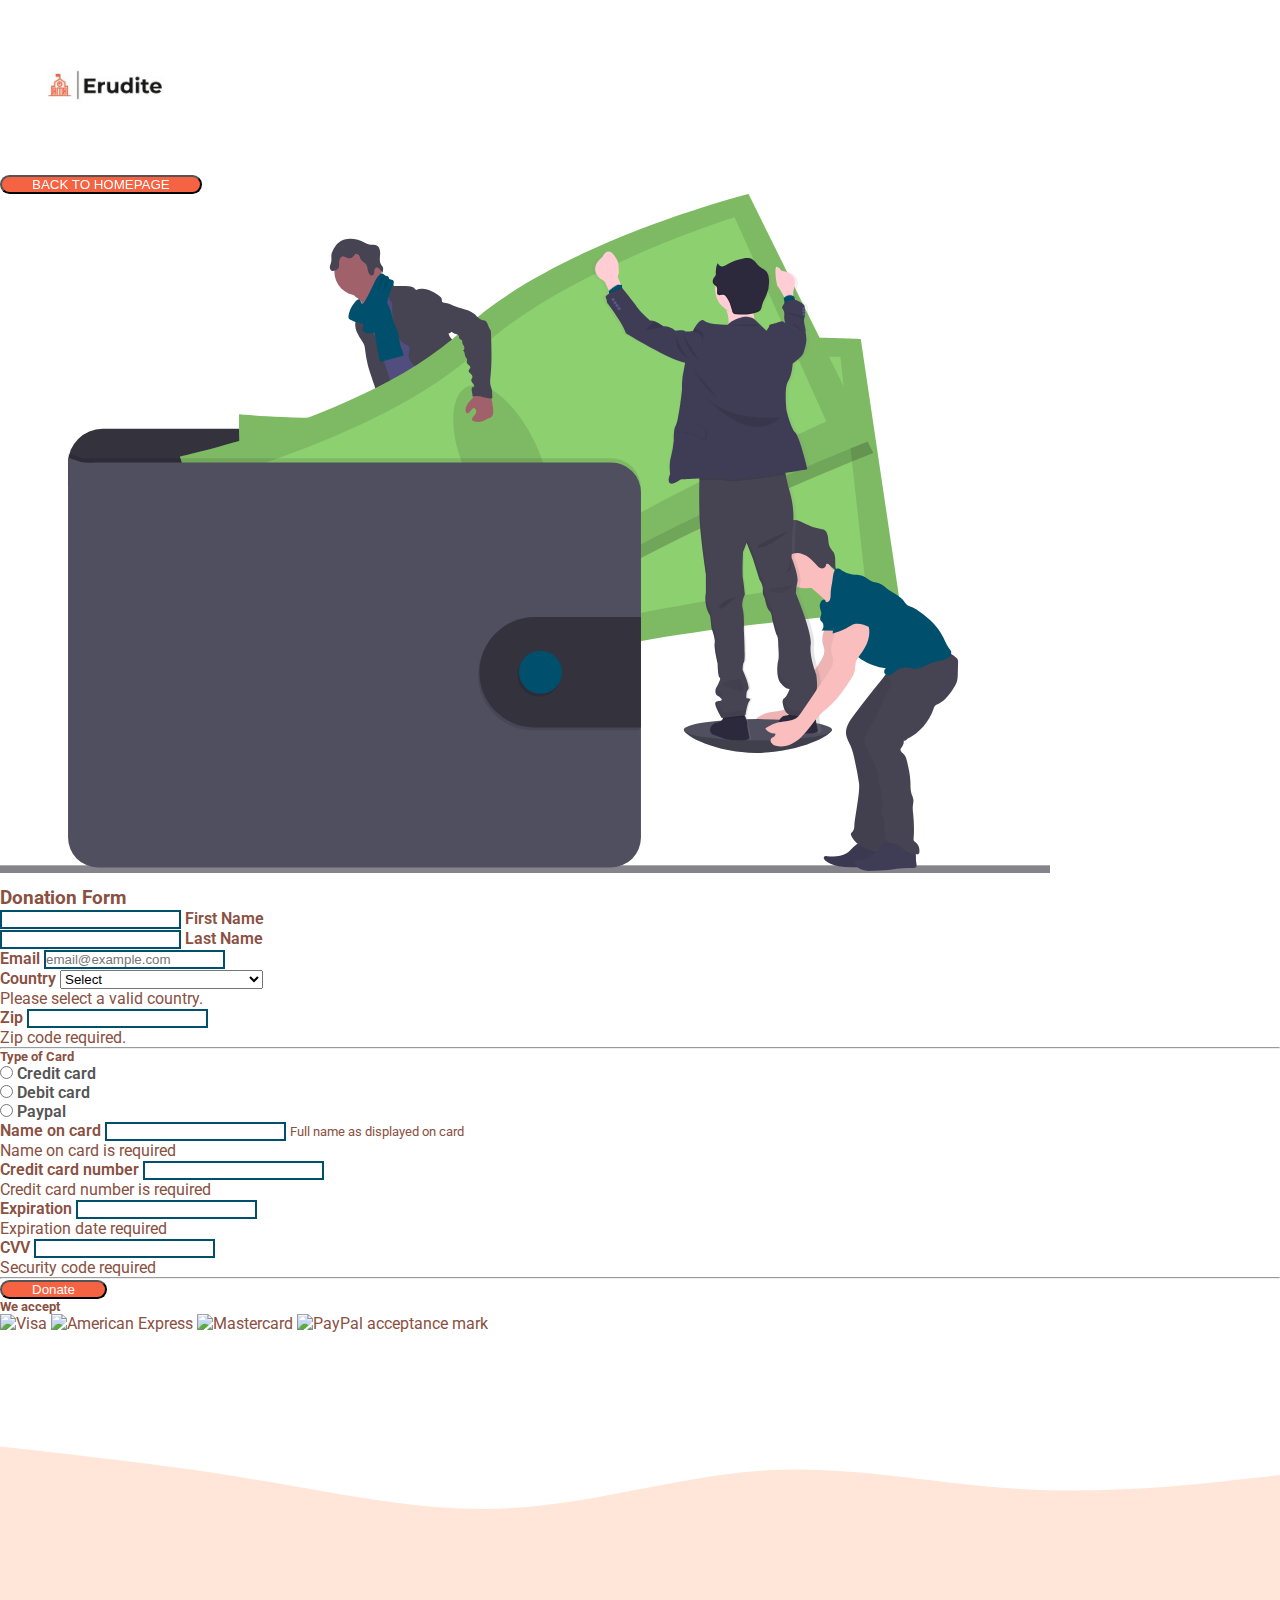
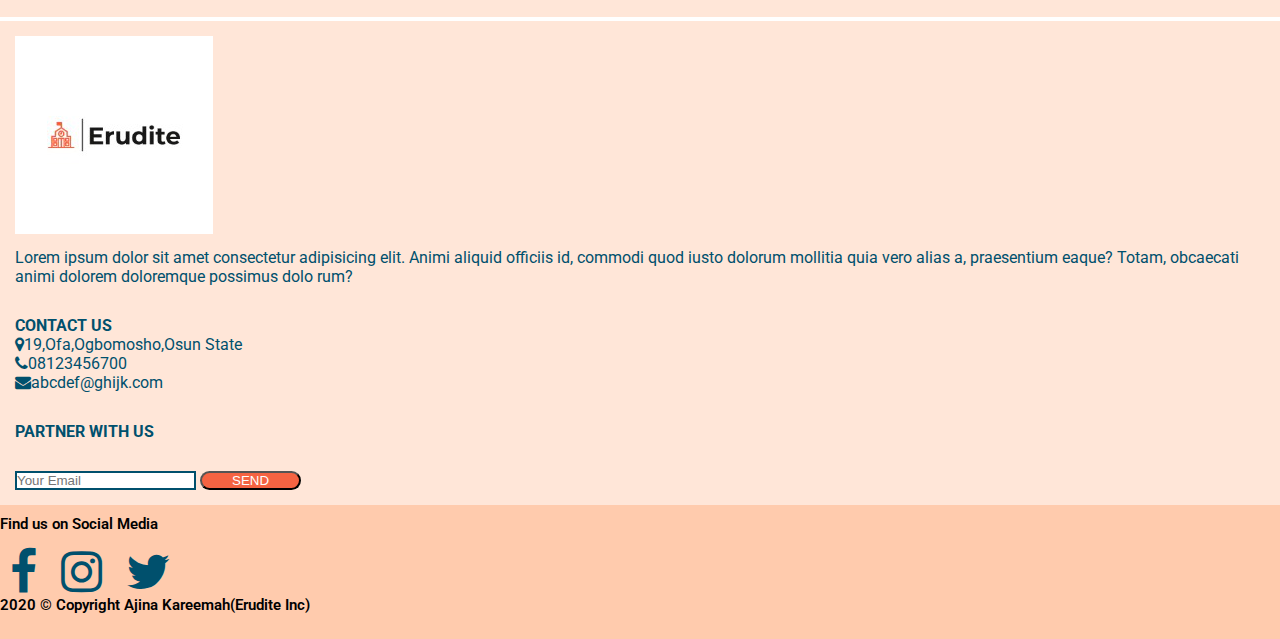
==== donate.html @ ae345a19 "Add files via upload" ====
<!DOCTYPE html>
<html lang="en">

<head>
    <meta charset="UTF-8">
    <meta name="viewport" content="width=device-width, initial-scale=1.0">
    <title>Erudite| Homepage</title>
    <link rel="stylesheet" href="style.css">
    <link rel="stylesheet" href="https://cdn.jsdelivr.net/npm/bootstrap@4.5.3/dist/css/bootstrap.min.css"
        integrity="sha384-TX8t27EcRE3e/ihU7zmQxVncDAy5uIKz4rEkgIXeMed4M0jlfIDPvg6uqKI2xXr2" crossorigin="anonymous">
    <link rel="stylesheet" href="https://stackpath.bootstrapcdn.com/font-awesome/4.7.0/css/font-awesome.min.css">
    <link href="https://fonts.googleapis.com/css2?family=Roboto:wght@300&display=swap" rel="stylesheet">
    <link rel="shortcut icon" type="image/ico" href="images/eruditelogo.ico"/>
</head>

<body >
    <header>
        <div id="nav-bar">


            <nav class="navbar navbar-expand-lg navbar-light">
                <a class="navbar-brand" href="#"><img src="images/eruditelogo.png" alt="erudite"></a>
                <button style="display: none;" class="navbar-toggler" type="button" data-toggle="collapse" data-target="#navbarNav"
                    aria-controls="navbarNav" aria-expanded="false" aria-label="Toggle navigation">
                    <i class="fa fa-bars"></i>
                </button>
                <div class="collapse navbar-collapse" id="navbarNav" >
                    
                    <ul class="navbar-nav ml-auto" style="display: none;">
                        <li class="nav-item ">
                            <a class="nav-link" href="#top">HOME </a>
                        </li>
                        <li class="nav-item">
                            <a class="nav-link" href="#services"> SERVICES</a>
                        </li>
                        <li class="nav-item">
                            <a class="nav-link" href="#donate">DONATE</a>
                        </li>
                        <li class="nav-item">
                            <a class="nav-link " href="#testimonilas">TESTIMONIALS</a>
                        </li>
                        <li class="nav-item">
                            <a class="nav-link " href="#footer">CONTACT US</a>
                        </li>
                    </ul>

                    
                </div>

                <div>
                    <a href="index.html">
                        <button type="button"  class="btn hero-btn"> BACK TO HOMEPAGE</button>
                    </a>
                </div>
            </nav>



        </div>

    </header>


                        <!--Content-->
<main style="color:  #8A5041;">
    <section class="donation-form">
        <div class="container">
            <div class="row">
                <div class="col-md-6">
                    <img src="images/donate_img.svg" class="img-fluid" alt="Donation">
                </div>
                <div class="col-md-6">

                    <section id="checkout">
                        <div class="container-fluid">        
                            <h3 class="text-center" style="padding-top: 10px;">Donation Form</h3>
                
                            
                            <div class="row justify-content-center">
                               
                                <div class="col-md-8 mb-1">
                                    
                                    <div class="card">
                                        
                                        <form class="card-body shadow">
                                            <!--Grid row-->
                                            <div class="row">
                                                <!--Grid column-->
                                                <div class="col-md-6 mb-1">
                                                    <!--firstName-->
                                                    <div class="md-form ">
                                                        <input type="text" id="firstName" class="form-control">
                                                        <label for="firstName" class="mylabel">First Name</label>
                                                    </div>
                                                </div>
                                                
                                                <div class="col-md-6 mb-1">
                                                    <!--lastName-->
                                                    <div class="md-form">
                                                        <input type="text" id="lastName" class="form-control">
                                                        <label for="lastName" class="mylabel">Last Name</label>
                                                    </div>
                                                </div>
                                            </div>
                                           
                                            <!--email-->
                                            <div class="md-form mb-1">
                                                <label for="email" class="mylabel">Email</label>
                                                <input type="text" id="email" class="form-control" placeholder="email@example.com">
                                               
                
                                            </div>
                                            
                                            <div class="row">
                                               
                                                <div class="col-lg-4 col-md-12 mb-1">
                                                    <label  class="mylabel" for="country">Country</label>
                                                    <select class="custom-select d-block w-100" id="country" required>
                                                        <option value="">Select</option>
                                                        <option value="Afganistan">Afghanistan</option>
                                                        <option value="Albania">Albania</option>
                                                        <option value="Algeria">Algeria</option>
                                                        <option value="American Samoa">American Samoa</option>
                                                        <option value="Andorra">Andorra</option>
                                                        <option value="Angola">Angola</option>
                                                        <option value="Anguilla">Anguilla</option>
                                                        <option value="Antigua & Barbuda">Antigua & Barbuda</option>
                                                        <option value="Argentina">Argentina</option>
                                                        <option value="Armenia">Armenia</option>
                                                        <option value="Aruba">Aruba</option>
                                                        <option value="Australia">Australia</option>
                                                        <option value="Austria">Austria</option>
                                                        <option value="Azerbaijan">Azerbaijan</option>
                                                        <option value="Bahamas">Bahamas</option>
                                                        <option value="Bahrain">Bahrain</option>
                                                        <option value="Bangladesh">Bangladesh</option>
                                                        <option value="Barbados">Barbados</option>
                                                        <option value="Belarus">Belarus</option>
                                                        <option value="Belgium">Belgium</option>
                                                        <option value="Belize">Belize</option>
                                                        <option value="Benin">Benin</option>
                                                        <option value="Bermuda">Bermuda</option>
                                                        <option value="Bhutan">Bhutan</option>
                                                        <option value="Bolivia">Bolivia</option>
                                                        <option value="Bonaire">Bonaire</option>
                                                        <option value="Bosnia & Herzegovina">Bosnia & Herzegovina</option>
                                                        <option value="Botswana">Botswana</option>
                                                        <option value="Brazil">Brazil</option>
                                                        <option value="British Indian Ocean Ter">British Indian Ocean Ter</option>
                                                        <option value="Brunei">Brunei</option>
                                                        <option value="Bulgaria">Bulgaria</option>
                                                        <option value="Burkina Faso">Burkina Faso</option>
                                                        <option value="Burundi">Burundi</option>
                                                        <option value="Cambodia">Cambodia</option>
                                                        <option value="Cameroon">Cameroon</option>
                                                        <option value="Canada">Canada</option>
                                                        <option value="Canary Islands">Canary Islands</option>
                                                        <option value="Cape Verde">Cape Verde</option>
                                                        <option value="Cayman Islands">Cayman Islands</option>
                                                        <option value="Central African Republic">Central African Republic</option>
                                                        <option value="Chad">Chad</option>
                                                        <option value="Channel Islands">Channel Islands</option>
                                                        <option value="Chile">Chile</option>
                                                        <option value="China">China</option>
                                                        <option value="Christmas Island">Christmas Island</option>
                                                        <option value="Cocos Island">Cocos Island</option>
                                                        <option value="Colombia">Colombia</option>
                                                        <option value="Comoros">Comoros</option>
                                                        <option value="Congo">Congo</option>
                                                        <option value="Cook Islands">Cook Islands</option>
                                                        <option value="Costa Rica">Costa Rica</option>
                                                        <option value="Cote DIvoire">Cote DIvoire</option>
                                                        <option value="Croatia">Croatia</option>
                                                        <option value="Cuba">Cuba</option>
                                                        <option value="Curaco">Curacao</option>
                                                        <option value="Cyprus">Cyprus</option>
                                                        <option value="Czech Republic">Czech Republic</option>
                                                        <option value="Denmark">Denmark</option>
                                                        <option value="Djibouti">Djibouti</option>
                                                        <option value="Dominica">Dominica</option>
                                                        <option value="Dominican Republic">Dominican Republic</option>
                                                        <option value="East Timor">East Timor</option>
                                                        <option value="Ecuador">Ecuador</option>
                                                        <option value="Egypt">Egypt</option>
                                                        <option value="El Salvador">El Salvador</option>
                                                        <option value="Equatorial Guinea">Equatorial Guinea</option>
                                                        <option value="Eritrea">Eritrea</option>
                                                        <option value="Estonia">Estonia</option>
                                                        <option value="Ethiopia">Ethiopia</option>
                                                        <option value="Falkland Islands">Falkland Islands</option>
                                                        <option value="Faroe Islands">Faroe Islands</option>
                                                        <option value="Fiji">Fiji</option>
                                                        <option value="Finland">Finland</option>
                                                        <option value="France">France</option>
                                                        <option value="French Guiana">French Guiana</option>
                                                        <option value="French Polynesia">French Polynesia</option>
                                                        <option value="French Southern Ter">French Southern Ter</option>
                                                        <option value="Gabon">Gabon</option>
                                                        <option value="Gambia">Gambia</option>
                                                        <option value="Georgia">Georgia</option>
                                                        <option value="Germany">Germany</option>
                                                        <option value="Ghana">Ghana</option>
                                                        <option value="Gibraltar">Gibraltar</option>
                                                        <option value="Great Britain">Great Britain</option>
                                                        <option value="Greece">Greece</option>
                                                        <option value="Greenland">Greenland</option>
                                                        <option value="Grenada">Grenada</option>
                                                        <option value="Guadeloupe">Guadeloupe</option>
                                                        <option value="Guam">Guam</option>
                                                        <option value="Guatemala">Guatemala</option>
                                                        <option value="Guinea">Guinea</option>
                                                        <option value="Guyana">Guyana</option>
                                                        <option value="Haiti">Haiti</option>
                                                        <option value="Hawaii">Hawaii</option>
                                                        <option value="Honduras">Honduras</option>
                                                        <option value="Hong Kong">Hong Kong</option>
                                                        <option value="Hungary">Hungary</option>
                                                        <option value="Iceland">Iceland</option>
                                                        <option value="Indonesia">Indonesia</option>
                                                        <option value="India">India</option>
                                                        <option value="Iran">Iran</option>
                                                        <option value="Iraq">Iraq</option>
                                                        <option value="Ireland">Ireland</option>
                                                        <option value="Isle of Man">Isle of Man</option>
                                                        <option value="Israel">Israel</option>
                                                        <option value="Italy">Italy</option>
                                                        <option value="Jamaica">Jamaica</option>
                                                        <option value="Japan">Japan</option>
                                                        <option value="Jordan">Jordan</option>
                                                        <option value="Kazakhstan">Kazakhstan</option>
                                                        <option value="Kenya">Kenya</option>
                                                        <option value="Kiribati">Kiribati</option>
                                                        <option value="Korea North">Korea North</option>
                                                        <option value="Korea Sout">Korea South</option>
                                                        <option value="Kuwait">Kuwait</option>
                                                        <option value="Kyrgyzstan">Kyrgyzstan</option>
                                                        <option value="Laos">Laos</option>
                                                        <option value="Latvia">Latvia</option>
                                                        <option value="Lebanon">Lebanon</option>
                                                        <option value="Lesotho">Lesotho</option>
                                                        <option value="Liberia">Liberia</option>
                                                        <option value="Libya">Libya</option>
                                                        <option value="Liechtenstein">Liechtenstein</option>
                                                        <option value="Lithuania">Lithuania</option>
                                                        <option value="Luxembourg">Luxembourg</option>
                                                        <option value="Macau">Macau</option>
                                                        <option value="Macedonia">Macedonia</option>
                                                        <option value="Madagascar">Madagascar</option>
                                                        <option value="Malaysia">Malaysia</option>
                                                        <option value="Malawi">Malawi</option>
                                                        <option value="Maldives">Maldives</option>
                                                        <option value="Mali">Mali</option>
                                                        <option value="Malta">Malta</option>
                                                        <option value="Marshall Islands">Marshall Islands</option>
                                                        <option value="Martinique">Martinique</option>
                                                        <option value="Mauritania">Mauritania</option>
                                                        <option value="Mauritius">Mauritius</option>
                                                        <option value="Mayotte">Mayotte</option>
                                                        <option value="Mexico">Mexico</option>
                                                        <option value="Midway Islands">Midway Islands</option>
                                                        <option value="Moldova">Moldova</option>
                                                        <option value="Monaco">Monaco</option>
                                                        <option value="Mongolia">Mongolia</option>
                                                        <option value="Montserrat">Montserrat</option>
                                                        <option value="Morocco">Morocco</option>
                                                        <option value="Mozambique">Mozambique</option>
                                                        <option value="Myanmar">Myanmar</option>
                                                        <option value="Nambia">Nambia</option>
                                                        <option value="Nauru">Nauru</option>
                                                        <option value="Nepal">Nepal</option>
                                                        <option value="Netherland Antilles">Netherland Antilles</option>
                                                        <option value="Netherlands">Netherlands (Holland, Europe)</option>
                                                        <option value="Nevis">Nevis</option>
                                                        <option value="New Caledonia">New Caledonia</option>
                                                        <option value="New Zealand">New Zealand</option>
                                                        <option value="Nicaragua">Nicaragua</option>
                                                        <option value="Niger">Niger</option>
                                                        <option value="Nigeria">Nigeria</option>
                                                        <option value="Niue">Niue</option>
                                                        <option value="Norfolk Island">Norfolk Island</option>
                                                        <option value="Norway">Norway</option>
                                                        <option value="Oman">Oman</option>
                                                        <option value="Pakistan">Pakistan</option>
                                                        <option value="Palau Island">Palau Island</option>
                                                        <option value="Palestine">Palestine</option>
                                                        <option value="Panama">Panama</option>
                                                        <option value="Papua New Guinea">Papua New Guinea</option>
                                                        <option value="Paraguay">Paraguay</option>
                                                        <option value="Peru">Peru</option>
                                                        <option value="Phillipines">Philippines</option>
                                                        <option value="Pitcairn Island">Pitcairn Island</option>
                                                        <option value="Poland">Poland</option>
                                                        <option value="Portugal">Portugal</option>
                                                        <option value="Puerto Rico">Puerto Rico</option>
                                                        <option value="Qatar">Qatar</option>
                                                        <option value="Republic of Montenegro">Republic of Montenegro</option>
                                                        <option value="Republic of Serbia">Republic of Serbia</option>
                                                        <option value="Reunion">Reunion</option>
                                                        <option value="Romania">Romania</option>
                                                        <option value="Russia">Russia</option>
                                                        <option value="Rwanda">Rwanda</option>
                                                        <option value="St Barthelemy">St Barthelemy</option>
                                                        <option value="St Eustatius">St Eustatius</option>
                                                        <option value="St Helena">St Helena</option>
                                                        <option value="St Kitts-Nevis">St Kitts-Nevis</option>
                                                        <option value="St Lucia">St Lucia</option>
                                                        <option value="St Maarten">St Maarten</option>
                                                        <option value="St Pierre & Miquelon">St Pierre & Miquelon</option>
                                                        <option value="St Vincent & Grenadines">St Vincent & Grenadines</option>
                                                        <option value="Saipan">Saipan</option>
                                                        <option value="Samoa">Samoa</option>
                                                        <option value="Samoa American">Samoa American</option>
                                                        <option value="San Marino">San Marino</option>
                                                        <option value="Sao Tome & Principe">Sao Tome & Principe</option>
                                                        <option value="Saudi Arabia">Saudi Arabia</option>
                                                        <option value="Senegal">Senegal</option>
                                                        <option value="Seychelles">Seychelles</option>
                                                        <option value="Sierra Leone">Sierra Leone</option>
                                                        <option value="Singapore">Singapore</option>
                                                        <option value="Slovakia">Slovakia</option>
                                                        <option value="Slovenia">Slovenia</option>
                                                        <option value="Solomon Islands">Solomon Islands</option>
                                                        <option value="Somalia">Somalia</option>
                                                        <option value="South Africa">South Africa</option>
                                                        <option value="Spain">Spain</option>
                                                        <option value="Sri Lanka">Sri Lanka</option>
                                                        <option value="Sudan">Sudan</option>
                                                        <option value="Suriname">Suriname</option>
                                                        <option value="Swaziland">Swaziland</option>
                                                        <option value="Sweden">Sweden</option>
                                                        <option value="Switzerland">Switzerland</option>
                                                        <option value="Syria">Syria</option>
                                                        <option value="Tahiti">Tahiti</option>
                                                        <option value="Taiwan">Taiwan</option>
                                                        <option value="Tajikistan">Tajikistan</option>
                                                        <option value="Tanzania">Tanzania</option>
                                                        <option value="Thailand">Thailand</option>
                                                        <option value="Togo">Togo</option>
                                                        <option value="Tokelau">Tokelau</option>
                                                        <option value="Tonga">Tonga</option>
                                                        <option value="Trinidad & Tobago">Trinidad & Tobago</option>
                                                        <option value="Tunisia">Tunisia</option>
                                                        <option value="Turkey">Turkey</option>
                                                        <option value="Turkmenistan">Turkmenistan</option>
                                                        <option value="Turks & Caicos Is">Turks & Caicos Is</option>
                                                        <option value="Tuvalu">Tuvalu</option>
                                                        <option value="Uganda">Uganda</option>
                                                        <option value="United Kingdom">United Kingdom</option>
                                                        <option value="Ukraine">Ukraine</option>
                                                        <option value="United Arab Erimates">United Arab Emirates</option>
                                                        <option value="United States of America">United States of America</option>
                                                        <option value="Uraguay">Uruguay</option>
                                                        <option value="Uzbekistan">Uzbekistan</option>
                                                        <option value="Vanuatu">Vanuatu</option>
                                                        <option value="Vatican City State">Vatican City State</option>
                                                        <option value="Venezuela">Venezuela</option>
                                                        <option value="Vietnam">Vietnam</option>
                                                        <option value="Virgin Islands (Brit)">Virgin Islands (Brit)</option>
                                                        <option value="Virgin Islands (USA)">Virgin Islands (USA)</option>
                                                        <option value="Wake Island">Wake Island</option>
                                                        <option value="Wallis & Futana Is">Wallis & Futana Is</option>
                                                        <option value="Yemen">Yemen</option>
                                                        <option value="Zaire">Zaire</option>
                                                        <option value="Zambia">Zambia</option>
                                                        <option value="Zimbabwe">Zimbabwe</option>
                                                    </select>
                                                    <div class="invalid-feedback">
                                                        Please select a valid country.
                                                    </div>
                                                </div>
                                               
                                                           
                                                   
                                                
                                                <div class="col-lg-4 col-md-6 mb-1">
                                                    <label  class="mylabel" for="zip">Zip</label>
                                                    <input type="text" class="form-control" id="zip" placeholder="" required>
                                                    <div class="invalid-feedback">
                                                        Zip code required.
                                                    </div>
                                                </div>
                                               
                                            </div>
                                          
                                            <hr>
                
                                            <div class="d-block my-3">
                                                <h5>Type of Card</h5>
                                                <div class="custom-control custom-radio">
                                                    <input id="credit" name="paymentMethod" type="radio" class="custom-control-input" required>
                                                    <label class="custom-control-label" for="credit">Credit card</label>
                                                </div>
                                                <div class="custom-control custom-radio">
                                                    <input id="debit" name="paymentMethod" type="radio" class="custom-control-input" required>
                                                    <label class="custom-control-label" for="debit">Debit card</label>
                                                </div>
                                                <div class="custom-control custom-radio">
                                                    <input id="paypal" name="paymentMethod" type="radio" class="custom-control-input" required>
                                                    <label class="custom-control-label" for="paypal">Paypal</label>
                                                </div>
                                            </div>
                                            <div class="row">
                                                <div class="col-md-6 mb-3">
                                                    <label class="mylabel" for="cc-name">Name on card</label>
                                                    <input type="text" class="form-control" id="cc-name" placeholder="" required>
                                                    <small class="text-muted">Full name as displayed on card</small>
                                                    <div class="invalid-feedback">
                                                        Name on card is required
                                                    </div>
                                                </div>
                                                <div class="col-md-6 mb-3">
                                                    <label class="mylabel" for="cc-number">Credit card number</label>
                                                    <input type="text" class="form-control" id="cc-number" placeholder="" required>
                                                    <div class="invalid-feedback">
                                                        Credit card number is required
                                                    </div>
                                                </div>
                                            </div>
                                            <div class="row">
                                                <div class="col-md-3 mb-3">
                                                    <label class="mylabel" for="cc-expiration">Expiration</label>
                                                    <input type="text" class="form-control" id="cc-expiration" placeholder="" required>
                                                    <div class="invalid-feedback">
                                                        Expiration date required
                                                    </div>
                                                </div>
                                                <div class="col-md-3 mb-3">
                                                    <label class="mylabel" for="cc-expiration">CVV</label>
                                                    <input type="text" class="form-control" id="cc-cvv" placeholder="" required>
                                                    <div class="invalid-feedback">
                                                        Security code required
                                                    </div>
                                                </div>
                                            </div>
                                            <hr class="mb-4">
                                        </form>
                                    </div>
                
                                    <button type="button" class="btn hero-btn btn-block mt-3">Donate</button>
                                </div>
                            </div>
                        </div>
                        <!--Credit Card-->
                        <div class="mb-3 text-center">
                            <div class="pt-4">
                
                                <h5 class="mb-4">We accept</h5>
                
                                <img class="mr-2" width="45px" src="https://mdbootstrap.com/wp-content/plugins/woocommerce-gateway-stripe/assets/images/visa.svg" alt="Visa">
                                <img class="mr-2" width="45px" src="https://mdbootstrap.com/wp-content/plugins/woocommerce-gateway-stripe/assets/images/amex.svg" alt="American Express">
                                <img class="mr-2" width="45px" src="https://mdbootstrap.com/wp-content/plugins/woocommerce-gateway-stripe/assets/images/mastercard.svg" alt="Mastercard">
                                <img class="mr-2" width="45px" src="https://mdbootstrap.com/wp-content/plugins/woocommerce/includes/gateways/paypal/assets/images/paypal.png" alt="PayPal acceptance mark">
                            </div>
                        </div>

                       
                    </section>
                    
                </div>
            </div>
        </div>
       
    </section>

   



</main>

   
    <footer>
        <!--Contact US-->
        <div class="wave-container">
            <img src="images/wave2.svg">
        </div>

        <div id="footer">
            <div class="container">
                <div class="row">
                    <div class="col-md-4 footer-box">
                        <img src="images/eruditelogo.png" alt="">
                        <p>Lorem ipsum dolor sit amet consectetur adipisicing 
                            elit. Animi aliquid officiis id, commodi quod iusto 
                            dolorum mollitia quia vero alias a, praesentium eaque? 
                            Totam, obcaecati animi dolorem doloremque possimus dolo
                            rum?</p>
                        
                    </div>

                    <div class="col-md-4 footer-box">
                        
                        <p><b>CONTACT US</b></p>
                        <p> <i class="fa fa-map-marker" aria-hidden="true"></i>19,Ofa,Ogbomosho,Osun State</p>
                        <p><i class="fa fa-phone" aria-hidden="true"></i>08123456700</p>
                        <p><i class="fa fa-envelope" aria-hidden="true"></i>abcdef@ghijk.com</p>
                        
                    </div>

                    <div class="col-md-4 footer-box">
                        
                        <p><b>PARTNER WITH US</b></p>
                        <input type="email" class="form-control" placeholder="Your Email">
                        <button type="button" class="btn hero-btn" style="margin-top: 30px;"> SEND</button>
                    </div>
                </div>
            </div>

        </div>

         
        <section id="social-media">
            <div class="container text-center">
                <p>Find us on Social Media</p>
                <div class="social-icons">
                    <a href="#"><i class="fa fa-facebook fa-3x" aria-hidden="true"></i></a>
                    <a href="#"><i class="fa fa-instagram fa-3x" aria-hidden="true"></i></a>
                    <a href="#"><i class="fa fa-twitter fa-3x" aria-hidden="true"></i></a>

                </div>
                <div>
                    <p> 2020 &copy; Copyright  Ajina Kareemah(Erudite Inc)</p>
                </div>
            </div>

        </section>


    </footer>



    <!-- Optional JavaScript -->
    <!-- jQuery first, then Popper.js, then Bootstrap JS -->
    <script src="https://code.jquery.com/jquery-3.3.1.slim.min.js " integrity="sha384-q8i/X+965DzO0rT7abK41JStQIAqVgRVzpbzo5smXKp4YfRvH+8abtTE1Pi6jizo " crossorigin="anonymous "></script>
    <script src="https://cdnjs.cloudflare.com/ajax/libs/popper.js/1.14.7/umd/popper.min.js " integrity="sha384-UO2eT0CpHqdSJQ6hJty5KVphtPhzWj9WO1clHTMGa3JDZwrnQq4sF86dIHNDz0W1 " crossorigin="anonymous "></script>
    <script src="https://stackpath.bootstrapcdn.com/bootstrap/4.3.1/js/bootstrap.min.js " integrity="sha384-JjSmVgyd0p3pXB1rRibZUAYoIIy6OrQ6VrjIEaFf/nJGzIxFDsf4x0xIM+B07jRM " crossorigin="anonymous "></script>
    <script src="https://unpkg.com/aos@2.3.1/dist/aos.js"></script>
    <script src="JS/main.js"></script>
</body>

</html>
---- style.css ----
* {
    margin: 0;
    padding: 0;
}

body{ 
   background-color: white;
   font-family:'Roboto', sans-serif;
}

/*Navigation */

#nav-bar {
    position: sticky;
    top: 0;
    z-index: 10;
    /* display: block; */
}

.navbar{
     background-image: white; /* linear-gradient( to right,#FFE6D8,#feffd8); */
    padding: 0 !important;
}

.navbar img{
    height: 170px;
    padding-left: 20px;

}
.navbar-nav li {
    padding: 0 10px;
}

.navbar-nav li a{
    color: black !important;
    font-weight: 600;
    float:right;
    text-align: left;
}

  /*Toggler(nav)*/
.fa-bars{
    color: #F56342 !important;
    font-size: 25px !important;
}

.navbar-toggler{
    outline: none !important;
}

/* CONTENTS*/

   /*Hero*/

#hero{
    background-color: #8A5041;
    color: white;
    padding-top: 5%;
    margin-top: 100px;
}

     /*I used the same button class for donate button*/
.hero-btn{
    color: white !important;
    background-color: #F56342 !important ;
    border-radius: 12px !important;
    padding-left: 30px !important;
    padding-right: 30px !important;
}

.hero-btn:hover{
    color: #F56342 !important ;
    background-color: white !important;
    border-radius: 12px !important;
    font-weight: 600;
}

.promo-title{
    font-size: 60px;
    font-weight: 600;

}

.wave-container {
    background:white;
  }
  .wave-container > svg {
    display: block;
  }

  #services{
      padding:80px 0 ;
  }


  .service-img{
      width: 150px;
      margin-top:20px;

  }
  .services h4{
      padding: 5px;
      margin-top: 25px;
      text-transform: uppercase;

  }

  .mservice{
      color: #003447;
  }

  .services{
      padding: 20px;
  }

 

  .title{
      text-align: center;
  }

  .title::before {
    content: '';
    background: #F56342 ;
    text-align: center;
    height: 5px;
    width: 200px;
    margin-left: auto;
    margin-right: auto;
    display: block;
    transform: translateY(63px);

}

.title::after {
    content: '';
    background: #F56342 ;
    text-align: center;
    height: 10px;
    width: 50px;
    margin-left: auto;
    margin-right: auto;
    margin-bottom: 40px;
    display: block;
    transform: translateY(8px);

}
/* Donate*/

#donate{
    background-color: #8A5041;
    padding-bottom: 50px;
    padding-top: 50px;

}

.donate-title{
    font-size: 40px;
    font-weight: 600;
    margin-top: 8% ;
    color: white;
}

#donate ul li{
    margin: 10px 0;
}

#donate ul {
    margin-left: 20px; 
}

/* TESTIMONIALS*/

#testimonials {
    margin:100px 0;
}

img.rounded-circle {
    width: 200px;
    height: 200px;
    object-fit: cover;
    border: 7px solid #F56342;
}

.slider-item{
    display: none;
}

.active-slider-item{
    display: block;
}


/*Social Media /Contact Us*/
#social-media{background-color: #ffcbad;
    padding: 10px 0;
}

#social-media p{
    font-size: 15px;
    font-weight: 600;
    margin-bottom: 15px;

}

.social-icons a{
    text-decoration: none;
    padding: 10px;
    color: #00506D;
    transition: 0.5s;
}

.social-icons a:hover  {
    color:  white !important;
}

/*Footer*/
#footer{
    background-color:  #FFE6D8;
    color: #00506D; 
}

.footer-box {
    padding: 15px;
}

.footer-box img{
    margin-bottom: 10px;
}
.footer-box fa{
    margin-right: 8px;
}



/*Register*/
label {
    font-weight: 600;
    color: #555;
}

/*Donation*/

.homepage{

    color: white !important;
    background-color: #F56342 !important ;
    border-radius: 5px !important;
    padding-left: 30px !important;
    padding-right: 30px !important;
       
}
.mylabel{
    color:  #8A5041 !important;
}

.form-control{
    border: 2px solid #00506D !important;
}
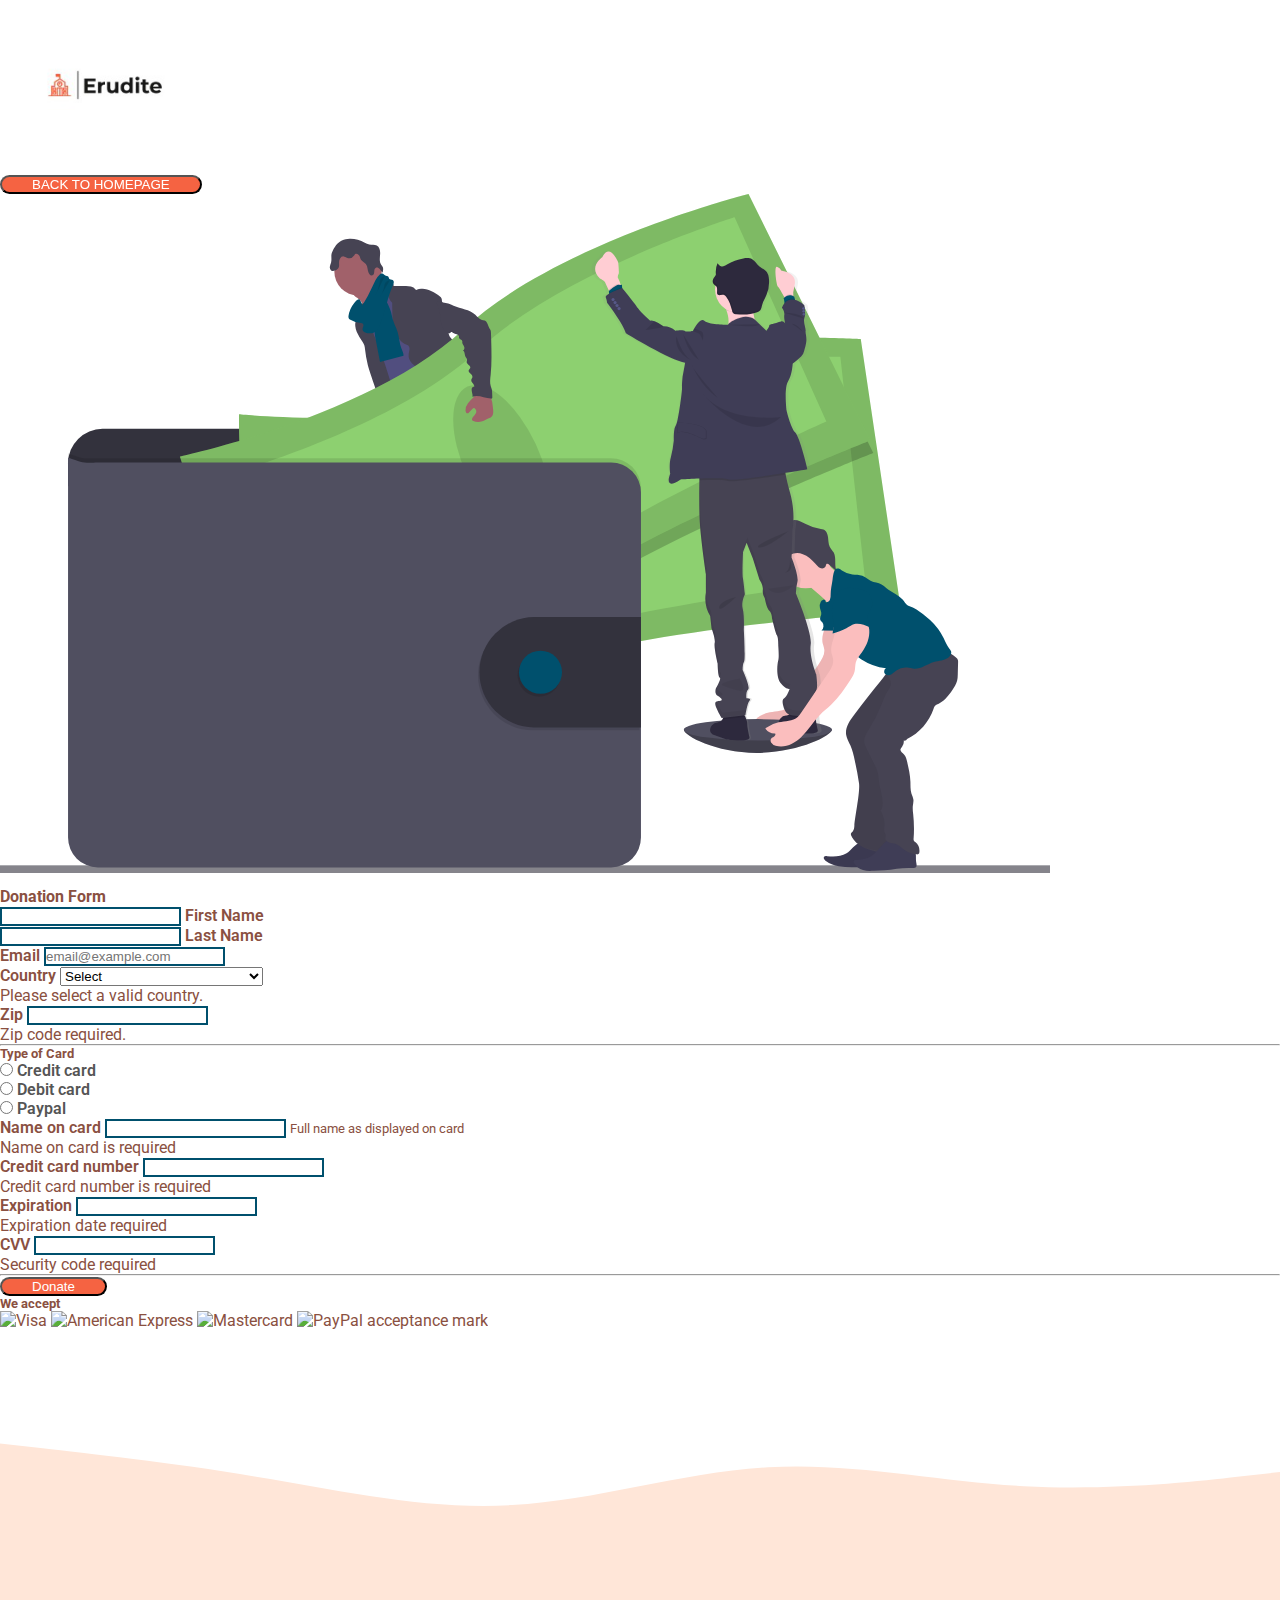
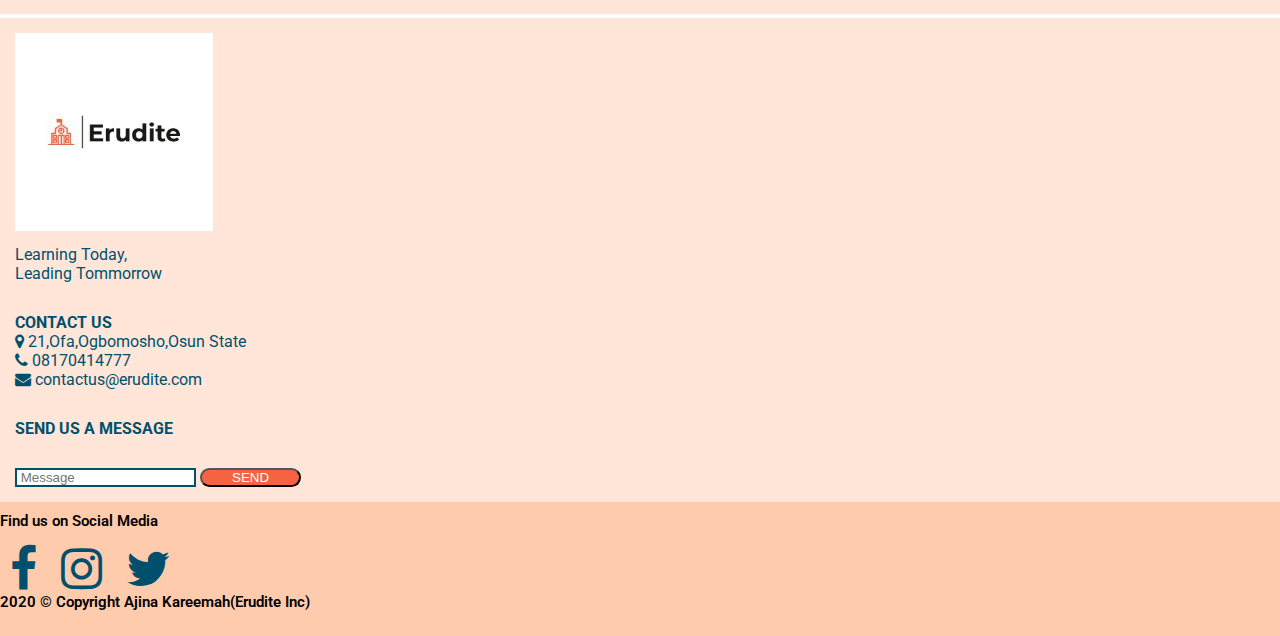
==== commit 463cd198: "Update donate.html" ====
--- a/donate.html
+++ b/donate.html
@@ -31,13 +31,13 @@
                             <a class="nav-link" href="#top">HOME </a>
                         </li>
                         <li class="nav-item">
-                            <a class="nav-link" href="#services"> SERVICES</a>
+                            <a class="nav-link" href="#about-us"> ABOUT US</a>
                         </li>
                         <li class="nav-item">
                             <a class="nav-link" href="#donate">DONATE</a>
                         </li>
                         <li class="nav-item">
-                            <a class="nav-link " href="#testimonilas">TESTIMONIALS</a>
+                            <a class="nav-link " href="#testimonials">TESTIMONIALS</a>
                         </li>
                         <li class="nav-item">
                             <a class="nav-link " href="#footer">CONTACT US</a>
@@ -66,28 +66,20 @@
     <section class="donation-form">
         <div class="container">
             <div class="row">
-                <div class="col-md-6">
+                <div class="col-md-6  ">
                     <img src="images/donate_img.svg" class="img-fluid" alt="Donation">
                 </div>
-                <div class="col-md-6">
-
-                    <section id="checkout">
-                        <div class="container-fluid">        
-                            <h3 class="text-center" style="padding-top: 10px;">Donation Form</h3>
                 
-                            
-                            <div class="row justify-content-center">
-                               
-                                <div class="col-md-8 mb-1">
-                                    
+                <div class="col-md-6 ">      
+                            <h4 class="text-center" style="padding-top: 10px;">Donation Form</h4>              
+                                                        
                                     <div class="card">
                                         
-                                        <form class="card-body shadow">
-                                            <!--Grid row-->
+                                        <form class="card-body">
                                             <div class="row">
-                                                <!--Grid column-->
+                    
                                                 <div class="col-md-6 mb-1">
-                                                    <!--firstName-->
+                                                
                                                     <div class="md-form ">
                                                         <input type="text" id="firstName" class="form-control">
                                                         <label for="firstName" class="mylabel">First Name</label>
@@ -95,7 +87,7 @@
                                                 </div>
                                                 
                                                 <div class="col-md-6 mb-1">
-                                                    <!--lastName-->
+                                                
                                                     <div class="md-form">
                                                         <input type="text" id="lastName" class="form-control">
                                                         <label for="lastName" class="mylabel">Last Name</label>
@@ -469,65 +461,61 @@
 </main>
 
    
-    <footer>
-        <!--Contact US-->
-        <div class="wave-container">
-            <img src="images/wave2.svg">
+<footer>
+    <!--Contact US-->
+    <div class="wave-container">
+        <img src="images/wave2.svg">
+    </div>
+
+    <div id="footer">
+        <div class="container">
+            <div class="row">
+                <div class="col-md-4 footer-box">
+                    <img src="images/eruditelogo.png" alt="">
+                    <p>Learning Today, </p>
+                    <p>Leading Tommorrow</p>
+                    
+                </div>
+
+                <div class="col-md-4 footer-box">
+                    
+                    <p><b>CONTACT US</b></p>
+                    <p> <i class="fa fa-map-marker" aria-hidden="true"></i> 21,Ofa,Ogbomosho,Osun State</p>
+                    <p><i class="fa fa-phone" aria-hidden="true"></i> 08170414777</p>
+                    <p><i class="fa fa-envelope" aria-hidden="true"></i> contactus@erudite.com</p>
+                    
+                </div>
+
+                <div class="col-md-4 footer-box">
+                    
+                    <p><b>SEND US A MESSAGE</b></p>
+                    <input type="email" class="form-control" placeholder=" Message">
+                    <button type="button" class="btn hero-btn" style="margin-top: 30px;"> SEND</button>
+                </div>
+            </div>
         </div>
 
-        <div id="footer">
-            <div class="container">
-                <div class="row">
-                    <div class="col-md-4 footer-box">
-                        <img src="images/eruditelogo.png" alt="">
-                        <p>Lorem ipsum dolor sit amet consectetur adipisicing 
-                            elit. Animi aliquid officiis id, commodi quod iusto 
-                            dolorum mollitia quia vero alias a, praesentium eaque? 
-                            Totam, obcaecati animi dolorem doloremque possimus dolo
-                            rum?</p>
-                        
-                    </div>
-
-                    <div class="col-md-4 footer-box">
-                        
-                        <p><b>CONTACT US</b></p>
-                        <p> <i class="fa fa-map-marker" aria-hidden="true"></i>19,Ofa,Ogbomosho,Osun State</p>
-                        <p><i class="fa fa-phone" aria-hidden="true"></i>08123456700</p>
-                        <p><i class="fa fa-envelope" aria-hidden="true"></i>abcdef@ghijk.com</p>
-                        
-                    </div>
-
-                    <div class="col-md-4 footer-box">
-                        
-                        <p><b>PARTNER WITH US</b></p>
-                        <input type="email" class="form-control" placeholder="Your Email">
-                        <button type="button" class="btn hero-btn" style="margin-top: 30px;"> SEND</button>
-                    </div>
-                </div>
+    </div>
+
+     
+    <section id="social-media">
+        <div class="container text-center">
+            <p>Find us on Social Media</p>
+            <div class="social-icons">
+                <a href="#"><i class="fa fa-facebook fa-3x" aria-hidden="true"></i></a>
+                <a href="#"><i class="fa fa-instagram fa-3x" aria-hidden="true"></i></a>
+                <a href="#"><i class="fa fa-twitter fa-3x" aria-hidden="true"></i></a>
+
             </div>
-
+            <div>
+                <p> 2020 &copy; Copyright  Ajina Kareemah(Erudite Inc)</p>
+            </div>
         </div>
 
-         
-        <section id="social-media">
-            <div class="container text-center">
-                <p>Find us on Social Media</p>
-                <div class="social-icons">
-                    <a href="#"><i class="fa fa-facebook fa-3x" aria-hidden="true"></i></a>
-                    <a href="#"><i class="fa fa-instagram fa-3x" aria-hidden="true"></i></a>
-                    <a href="#"><i class="fa fa-twitter fa-3x" aria-hidden="true"></i></a>
-
-                </div>
-                <div>
-                    <p> 2020 &copy; Copyright  Ajina Kareemah(Erudite Inc)</p>
-                </div>
-            </div>
-
-        </section>
-
-
-    </footer>
-
+    </section>
+
+
+</footer>
 
 
     <!-- Optional JavaScript -->
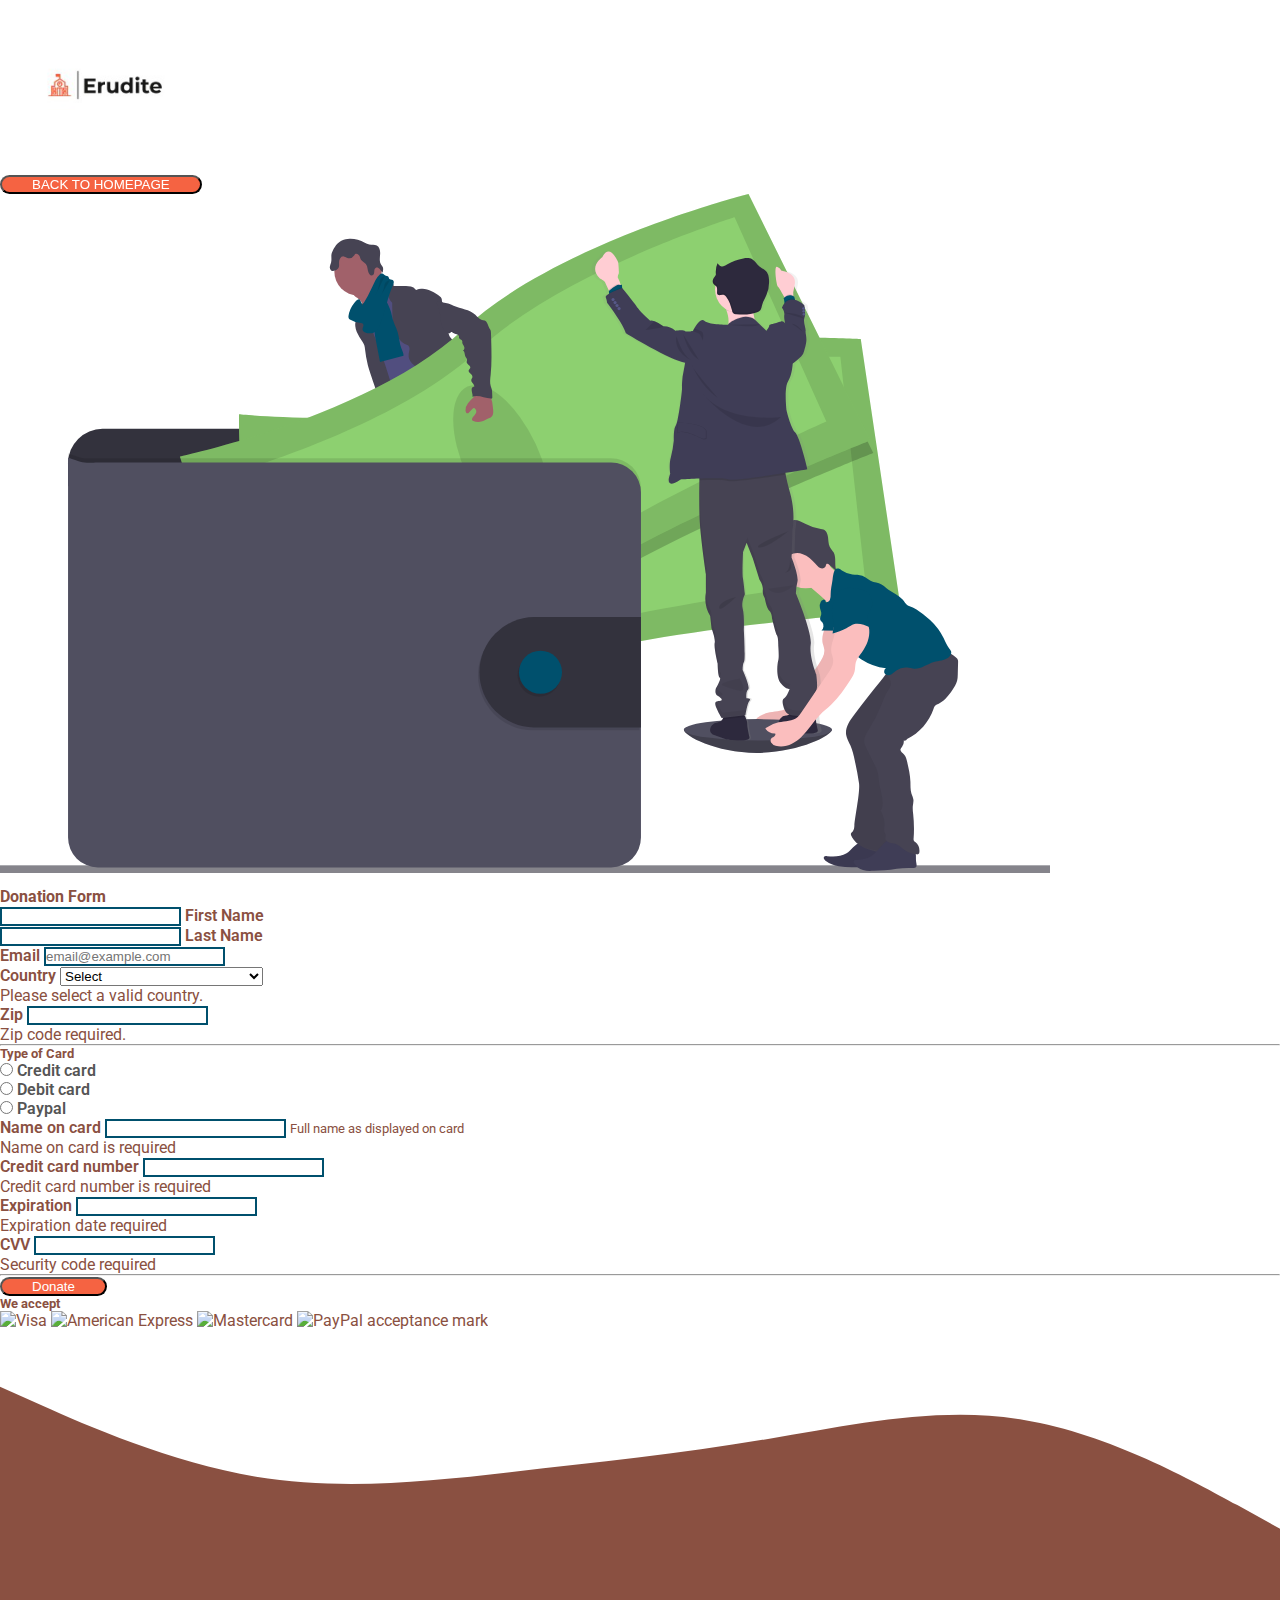
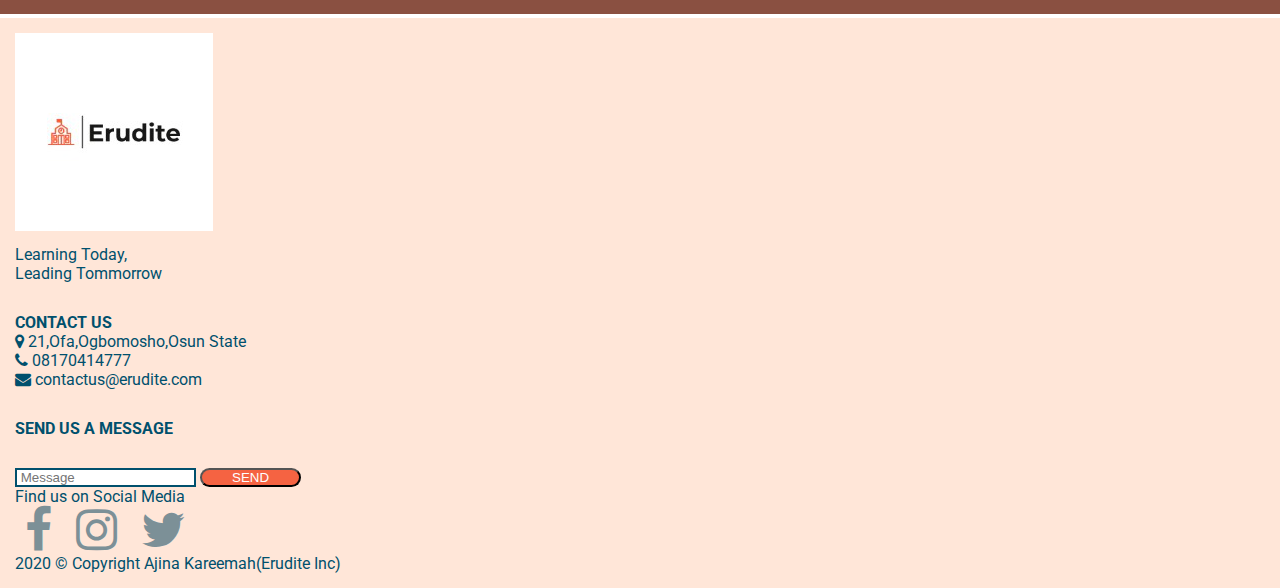
==== commit 81b0be7c: "Update donate.html" ====
--- a/donate.html
+++ b/donate.html
@@ -49,7 +49,7 @@
 
                 <div>
                     <a href="index.html">
-                        <button type="button"  class="btn hero-btn"> BACK TO HOMEPAGE</button>
+                        <button type="button" style="margin-right: 55px;" class="btn hero-btn"> BACK TO HOMEPAGE</button>
                     </a>
                 </div>
             </nav>
@@ -462,9 +462,9 @@
 
    
 <footer>
-    <!--Contact US-->
+    <!--Contact Us-->
     <div class="wave-container">
-        <img src="images/wave2.svg">
+        <img src="images/wave3.svg">
     </div>
 
     <div id="footer">
@@ -491,31 +491,27 @@
                     <p><b>SEND US A MESSAGE</b></p>
                     <input type="email" class="form-control" placeholder=" Message">
                     <button type="button" class="btn hero-btn" style="margin-top: 30px;"> SEND</button>
+
+                    <div class="social">
+                        <div class="social-txt text-left">
+                            <p>Find us on Social Media</p>
+                            <div class="social-icons">
+                                <a href="#"><i class="fa fa-facebook fa-3x" aria-hidden="true"></i></a>
+                                <a href="#"><i class="fa fa-instagram fa-3x" aria-hidden="true"></i></a>
+                                <a href="#"><i class="fa fa-twitter fa-3x" aria-hidden="true"></i></a>
+            
+                            </div>
+                            <div>
+                                <p> 2020 &copy; Copyright  Ajina Kareemah(Erudite Inc)</p>
+                            </div>
+                    </div>
                 </div>
             </div>
         </div>
 
-    </div>
-
-     
-    <section id="social-media">
-        <div class="container text-center">
-            <p>Find us on Social Media</p>
-            <div class="social-icons">
-                <a href="#"><i class="fa fa-facebook fa-3x" aria-hidden="true"></i></a>
-                <a href="#"><i class="fa fa-instagram fa-3x" aria-hidden="true"></i></a>
-                <a href="#"><i class="fa fa-twitter fa-3x" aria-hidden="true"></i></a>
-
-            </div>
-            <div>
-                <p> 2020 &copy; Copyright  Ajina Kareemah(Erudite Inc)</p>
-            </div>
-        </div>
-
-    </section>
-
-
+    </div>       
 </footer>
+
 
 
     <!-- Optional JavaScript -->
--- a/style.css
+++ b/style.css
@@ -1,11 +1,41 @@
+
+   /*GENERAL STYLING*/
 * {
     margin: 0;
     padding: 0;
 }
 
+html{
+    scroll-behavior: smooth;
+}
+
 body{ 
    background-color: white;
    font-family:'Roboto', sans-serif;
+}
+
+.title{
+    text-align: center;
+}
+.title-line{
+    border-top: 5px solid #F56342;
+   text-align: center;
+   width: 200px;
+   margin-left: auto;
+   margin-right: auto;
+   display: block;
+}
+
+.emphasized-txt{
+    color:  #00506D !important ;
+    font-weight: 700 !important;
+}
+ /* emphasized txt in a dark background*/
+.d-emphasized-txt{
+     color: #d8e1e6 !important;
+     font-weight: 750 !important;
+
+   
 }
 
 /*Navigation */
@@ -48,7 +78,7 @@
     outline: none !important;
 }
 
-/* CONTENTS*/
+             /* CONTENTS*/
 
    /*Hero*/
 
@@ -59,7 +89,7 @@
     margin-top: 100px;
 }
 
-     /*I used the same button class for donate button*/
+     /*I used the styling of hero button for all buttons*/
 .hero-btn{
     color: white !important;
     background-color: #F56342 !important ;
@@ -80,6 +110,16 @@
     font-weight: 600;
 
 }
+.sm-promo-title{
+    font-weight: 600 ;
+    font-size: 2rem ;
+}
+
+.hero-txt{
+    font-weight: 350;
+    font-size: 1.25rem;
+    padding-top: 10px;
+}
 
 .wave-container {
     background:white;
@@ -88,13 +128,21 @@
     display: block;
   }
 
+
+
+     /*ABOUT US*/
+
+     #about-us{
+         padding-bottom: 50px;
+     }
   #services{
       padding:80px 0 ;
   }
 
 
   .service-img{
-      width: 150px;
+      width: 170px;
+
       margin-top:20px;
 
   }
@@ -105,52 +153,55 @@
 
   }
 
-  .mservice{
-      color: #003447;
-  }
-
+  
   .services{
       padding: 20px;
   }
 
+  .au-title{
+      text-decoration: underline;
+      font-weight: 400 !important;
+      font-size: 2rem !important;
+      color: #00506D;
+  }
+
+ .au-txt{
+    font-weight: 350;
+    font-size: 1.1rem;
+    font-weight: 400;
+ }
+
  
-
-  .title{
-      text-align: center;
-  }
-
-  .title::before {
-    content: '';
-    background: #F56342 ;
-    text-align: center;
-    height: 5px;
-    width: 200px;
-    margin-left: auto;
-    margin-right: auto;
-    display: block;
-    transform: translateY(63px);
-
-}
-
-.title::after {
-    content: '';
-    background: #F56342 ;
-    text-align: center;
-    height: 10px;
-    width: 50px;
-    margin-left: auto;
-    margin-right: auto;
-    margin-bottom: 40px;
-    display: block;
-    transform: translateY(8px);
-
-}
+/* IMPACT*/
+
+#impact {
+    margin:100px 0;
+    background-color:  #8A5041;
+}
+
+.im-title{
+    color:  #d3dee2 ;
+    font-weight: 650 !important;
+}
+
+.im-txt{
+    font-weight: 350;
+    font-size: 1.1rem;
+    font-weight: 400;
+}
+.im-img{
+    width: 170px;
+    margin-top:20px;
+    padding-bottom: 20px;
+}
+
 /* Donate*/
 
 #donate{
-    background-color: #8A5041;
+    background-color: white;
     padding-bottom: 50px;
     padding-top: 50px;
+    color: black;
 
 }
 
@@ -158,7 +209,7 @@
     font-size: 40px;
     font-weight: 600;
     margin-top: 8% ;
-    color: white;
+    color: black;
 }
 
 #donate ul li{
@@ -169,26 +220,7 @@
     margin-left: 20px; 
 }
 
-/* TESTIMONIALS*/
-
-#testimonials {
-    margin:100px 0;
-}
-
-img.rounded-circle {
-    width: 200px;
-    height: 200px;
-    object-fit: cover;
-    border: 7px solid #F56342;
-}
-
-.slider-item{
-    display: none;
-}
-
-.active-slider-item{
-    display: block;
-}
+
 
 
 /*Social Media /Contact Us*/
@@ -206,7 +238,7 @@
 .social-icons a{
     text-decoration: none;
     padding: 10px;
-    color: #00506D;
+    color: #7c9097;
     transition: 0.5s;
 }
 
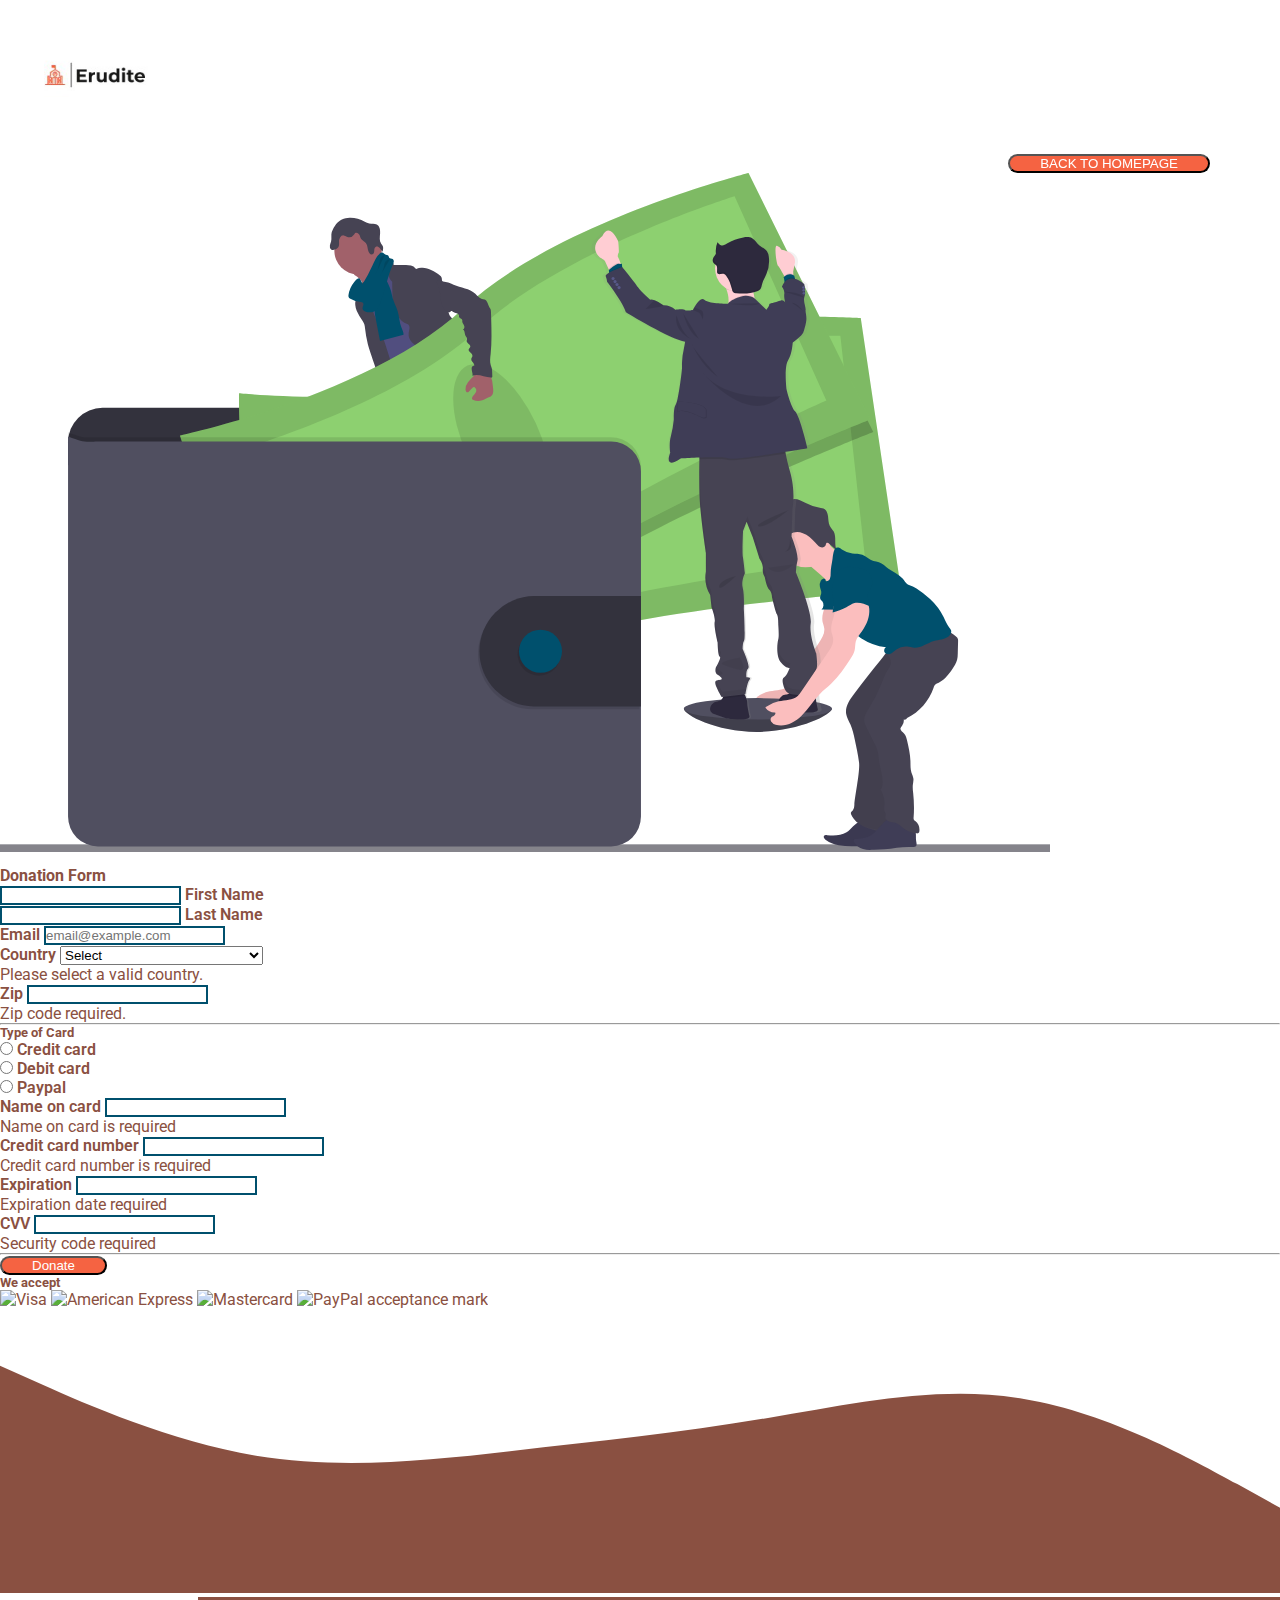
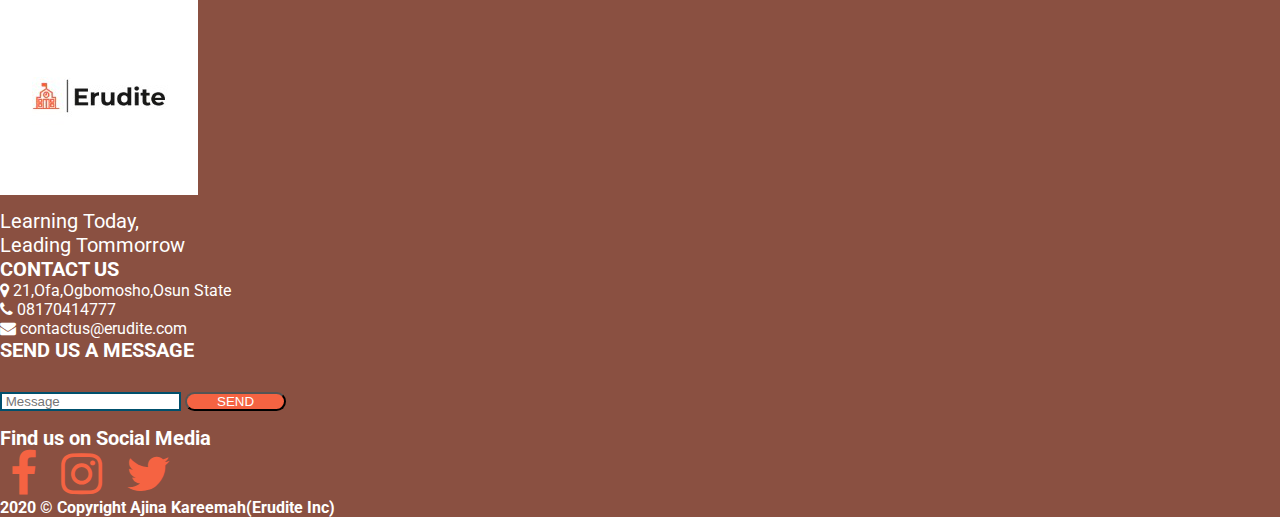
==== commit e6fa112f: "Update donate.html" ====
--- a/donate.html
+++ b/donate.html
@@ -24,8 +24,8 @@
                     aria-controls="navbarNav" aria-expanded="false" aria-label="Toggle navigation">
                     <i class="fa fa-bars"></i>
                 </button>
-                <div class="collapse navbar-collapse" id="navbarNav" >
-                    
+                 <div class="collapse navbar-collapse" id="navbarNav">
+
                     <ul class="navbar-nav ml-auto" style="display: none;">
                         <li class="nav-item ">
                             <a class="nav-link" href="#top">HOME </a>
@@ -44,12 +44,12 @@
                         </li>
                     </ul>
 
-                    
+
                 </div>
-
+                
                 <div>
                     <a href="index.html">
-                        <button type="button" style="margin-right: 55px;" class="btn hero-btn"> BACK TO HOMEPAGE</button>
+                        <button type="button" style="margin-right: 55px;" class="btn homepage-btn"> BACK TO HOMEPAGE</button>
                     </a>
                 </div>
             </nav>
@@ -395,8 +395,7 @@
                                                 <div class="col-md-6 mb-3">
                                                     <label class="mylabel" for="cc-name">Name on card</label>
                                                     <input type="text" class="form-control" id="cc-name" placeholder="" required>
-                                                    <small class="text-muted">Full name as displayed on card</small>
-                                                    <div class="invalid-feedback">
+                                                     <div class="invalid-feedback">
                                                         Name on card is required
                                                     </div>
                                                 </div>
@@ -461,56 +460,59 @@
 </main>
 
    
-<footer>
-    <!--Contact Us-->
-    <div class="wave-container">
-        <img src="images/wave3.svg">
-    </div>
-
-    <div id="footer">
-        <div class="container">
-            <div class="row">
-                <div class="col-md-4 footer-box">
-                    <img src="images/eruditelogo.png" alt="">
-                    <p>Learning Today, </p>
-                    <p>Leading Tommorrow</p>
-                    
-                </div>
-
-                <div class="col-md-4 footer-box">
-                    
-                    <p><b>CONTACT US</b></p>
-                    <p> <i class="fa fa-map-marker" aria-hidden="true"></i> 21,Ofa,Ogbomosho,Osun State</p>
-                    <p><i class="fa fa-phone" aria-hidden="true"></i> 08170414777</p>
-                    <p><i class="fa fa-envelope" aria-hidden="true"></i> contactus@erudite.com</p>
-                    
-                </div>
-
-                <div class="col-md-4 footer-box">
-                    
-                    <p><b>SEND US A MESSAGE</b></p>
-                    <input type="email" class="form-control" placeholder=" Message">
-                    <button type="button" class="btn hero-btn" style="margin-top: 30px;"> SEND</button>
-
-                    <div class="social">
-                        <div class="social-txt text-left">
-                            <p>Find us on Social Media</p>
-                            <div class="social-icons">
-                                <a href="#"><i class="fa fa-facebook fa-3x" aria-hidden="true"></i></a>
-                                <a href="#"><i class="fa fa-instagram fa-3x" aria-hidden="true"></i></a>
-                                <a href="#"><i class="fa fa-twitter fa-3x" aria-hidden="true"></i></a>
-            
-                            </div>
-                            <div>
-                                <p> 2020 &copy; Copyright  Ajina Kareemah(Erudite Inc)</p>
-                            </div>
+ <footer>
+        <!--Contact Us-->
+        <div class="wave-container">
+            <img src="images/wave3.svg">
+        </div>
+
+        <div id="footer">
+            <div class="container">
+                <div class="row">
+                    <div class="col-md-4 footer-box">
+                        <img src="images/eruditelogo.png" alt="">
+                        <p class="footer-title">Learning Today, </p>
+                        <p  class="footer-title">Leading Tommorrow</p>
+                        
+                    </div>
+
+                    <div class="col-md-4 footer-box">
+                        
+                        <p><b class="footer-title">CONTACT US</b></p>
+                        <a class="footer-icon"  href="#"><p> <i class="fa fa-map-marker " aria-hidden="true"></i> 21,Ofa,Ogbomosho,Osun State</p></a>
+                        <a class="footer-icon"  href="#"><p><i class="fa fa-phone " aria-hidden="true"></i> 08170414777</p></a>
+                        <a class="footer-icon" href="#"><p><i class="fa fa-envelope " aria-hidden="true"></i> contactus@erudite.com</p></a>
+                        
+                        
+                        
+                        
+                    </div>
+
+                    <div class="col-md-4 footer-box">
+                        
+                        <p><b class="footer-title">SEND US A MESSAGE</b></p>
+                        <input type="email" class="form-control" placeholder=" Message">
+                        <button type="button" class="btn hero-btn" style="margin-top: 30px;"> SEND</button>
+
+                        <div class="social">
+                            <div class="social-txt text-left">
+                                <p class="footer-title">Find us on Social Media</p>
+                                <div class="social-icons">
+                                    <a href="#"><i class="fa fa-facebook fa-3x" aria-hidden="true"></i></a>
+                                    <a href="#"><i class="fa fa-instagram fa-3x" aria-hidden="true"></i></a>
+                                    <a href="#"><i class="fa fa-twitter fa-3x" aria-hidden="true"></i></a>
+                
+                                </div>
+                                <div>
+                                    <p> 2020 &copy; Copyright  Ajina Kareemah(Erudite Inc)</p>
+                                </div>
+                        </div>
                     </div>
                 </div>
             </div>
-        </div>
-
-    </div>       
-</footer>
+
+        </div>       
+    </footer>
 
 
 
--- a/style.css
+++ b/style.css
@@ -33,7 +33,8 @@
  /* emphasized txt in a dark background*/
 .d-emphasized-txt{
      color: #d8e1e6 !important;
-     font-weight: 750 !important;
+     font-weight: 770 !important;
+     font-size: 1.4rem;
 
    
 }
@@ -49,14 +50,19 @@
 
 .navbar{
      background-image: white; /* linear-gradient( to right,#FFE6D8,#feffd8); */
-    padding: 0 !important;
-}
+      padding-right: 15px !important;
+
+      
+}
+
 
 .navbar img{
-    height: 170px;
+    height: 150px;
     padding-left: 20px;
 
 }
+
+
 .navbar-nav li {
     padding: 0 10px;
 }
@@ -68,7 +74,11 @@
     text-align: left;
 }
 
-  /*Toggler(nav)*/
+.navbar-nav li a:hover {
+    color: #F56342;
+}
+
+  /*Toggler button(nav)*/
 .fa-bars{
     color: #F56342 !important;
     font-size: 25px !important;
@@ -81,13 +91,13 @@
              /* CONTENTS*/
 
    /*Hero*/
-
+.hero-container{
+   padding-top: 50px;
+}
 #hero{
     background-color: #8A5041;
-    color: white;
-    padding-top: 5%;
-    margin-top: 100px;
-}
+    color: white;    
+    }
 
      /*I used the styling of hero button for all buttons*/
 .hero-btn{
@@ -197,11 +207,11 @@
 
 /* Donate*/
 
-#donate{
+  /*ALl styling was done in html file. NOTE: i USED MD BOOTSTRA FOR DONATE PAGE. */
+  #donate{
     background-color: white;
     padding-bottom: 50px;
     padding-top: 50px;
-    color: black;
 
 }
 
@@ -209,7 +219,6 @@
     font-size: 40px;
     font-weight: 600;
     margin-top: 8% ;
-    color: black;
 }
 
 #donate ul li{
@@ -223,11 +232,37 @@
 
 
 
-/*Social Media /Contact Us*/
-#social-media{background-color: #ffcbad;
-    padding: 10px 0;
-}
-
+/*Footer*/
+#footer{
+    background-color:   #8A5041;
+    color: white; 
+    width: 100%;
+}
+
+.footer-title{
+    font-size: 20px;
+}
+
+.footer-box img{
+    margin-bottom: 10px;
+}
+
+.footer-icon{
+    color: white;
+    text-decoration: none;
+}
+.footer-icon:hover{
+    color: #F56342;
+    font-weight: 500;
+    transition:0.3s;
+    text-decoration: none;
+}
+
+/*Social Media */
+.social-txt{
+    padding-top: 15px;
+    font-weight: bold;
+}
 #social-media p{
     font-size: 15px;
     font-weight: 600;
@@ -238,7 +273,7 @@
 .social-icons a{
     text-decoration: none;
     padding: 10px;
-    color: #7c9097;
+    color: #F56342;
     transition: 0.5s;
 }
 
@@ -246,40 +281,28 @@
     color:  white !important;
 }
 
-/*Footer*/
-#footer{
-    background-color:  #FFE6D8;
-    color: #00506D; 
-}
-
-.footer-box {
-    padding: 15px;
-}
-
-.footer-box img{
-    margin-bottom: 10px;
-}
-.footer-box fa{
-    margin-right: 8px;
-}
-
 
 
 /*Register*/
 label {
     font-weight: 600;
-    color: #555;
-}
-
-/*Donation*/
-
-.homepage{
+    color:  #8A5041;
+}
+
+.register-container{
+    background-color: white !important;
+}
+
+/*Donation form*/
+
+.homepage-btn{
 
     color: white !important;
     background-color: #F56342 !important ;
-    border-radius: 5px !important;
+    border-radius: 12px !important;
     padding-left: 30px !important;
     padding-right: 30px !important;
+    float: right;
        
 }
 .mylabel{
